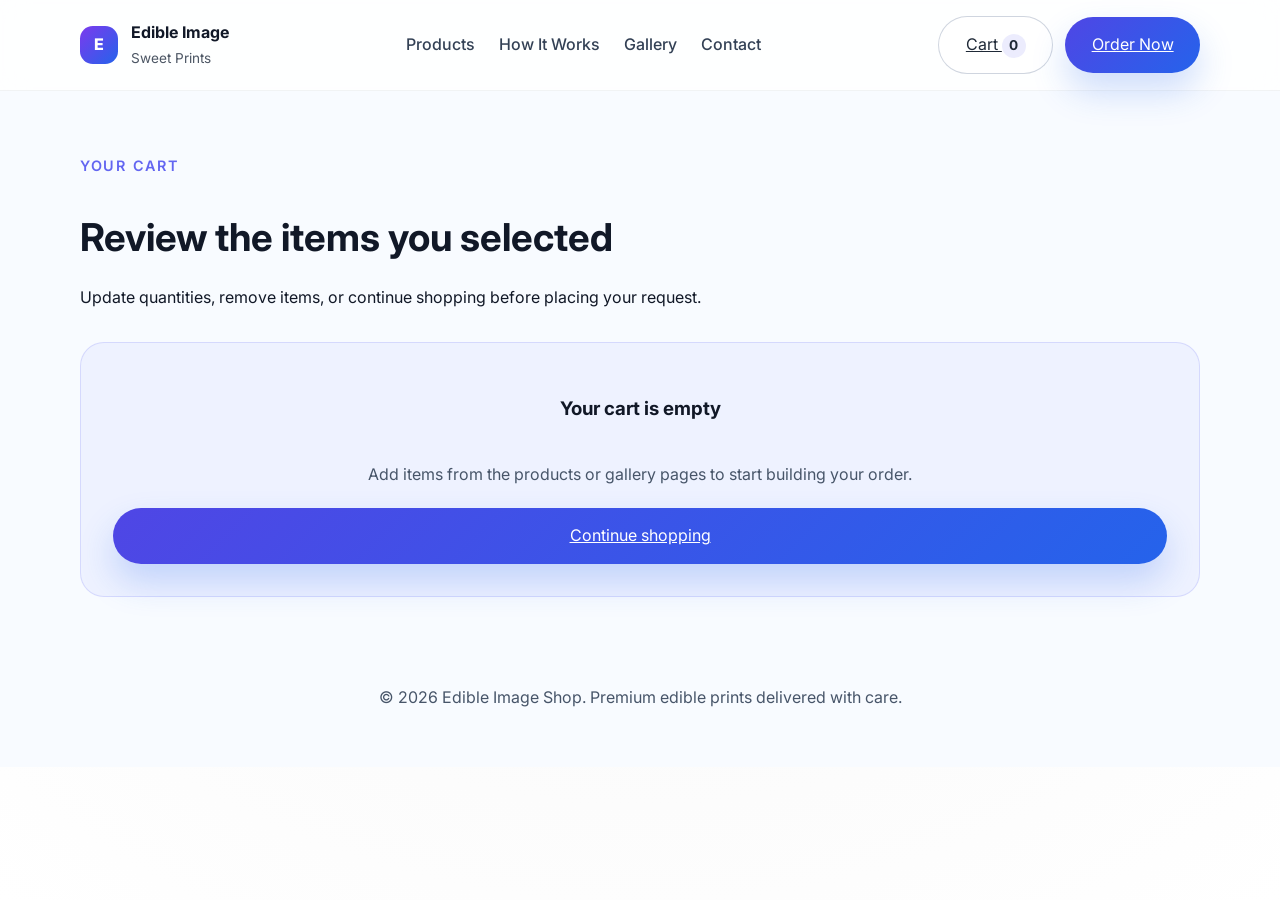
==== cart.html @ 17825cc0 "Initial commit" ====
<!DOCTYPE html>
<html lang="en">
<head>
  <meta charset="UTF-8" />
  <meta name="viewport" content="width=device-width, initial-scale=1.0" />
  <title>Cart — Edible Image Shop</title>
  <link rel="preconnect" href="https://fonts.googleapis.com" />
  <link rel="preconnect" href="https://fonts.gstatic.com" crossorigin />
  <link href="https://fonts.googleapis.com/css2?family=Inter:wght@400;500;600;700;800&display=swap" rel="stylesheet" />
  <link rel="stylesheet" href="styles.css" />
</head>
<body>
  <header class="site-header">
    <div class="container header-inner">
      <a href="index.html" class="brand">
        <span class="brand-mark">E</span>
        <div>
          <strong>Edible Image</strong>
          <small>Sweet Prints</small>
        </div>
      </a>
      <nav class="site-nav">
        <a href="index.html#products">Products</a>
        <a href="index.html#process">How It Works</a>
        <a href="gallery.html">Gallery</a>
        <a href="index.html#contact">Contact</a>
      </nav>
      <div class="header-actions">
        <a class="button button-secondary cart-button" href="cart.html">
          Cart <span class="cart-count" data-cart-count>0</span>
        </a>
        <a class="button button-primary" href="index.html#contact">Order Now</a>
      </div>
    </div>
  </header>

  <main>
    <section class="section">
      <div class="container">
        <div class="section-heading">
          <p class="eyebrow">Your cart</p>
          <h2>Review the items you selected</h2>
          <p>Update quantities, remove items, or continue shopping before placing your request.</p>
        </div>

        <div id="cart-content"></div>
      </div>
    </section>
  </main>

  <footer class="site-footer">
    <div class="container footer-inner">
      <p>© 2026 Edible Image Shop. Premium edible prints delivered with care.</p>
    </div>
  </footer>

  <script src="script.js"></script>
</body>
</html>
---- styles.css ----
:root {
  color-scheme: light;
  font-family: 'Inter', system-ui, -apple-system, BlinkMacSystemFont, 'Segoe UI', sans-serif;
  font-size: 16px;
  line-height: 1.6;
  color: #111827;
  background: radial-gradient(circle at top, #f4f7ff 0%, #fafafa 55%, #ffffff 100%);
}

* {
  box-sizing: border-box;
}

html, body {
  margin: 0;
  min-height: 100%;
}

body {
  background-color: #f8fbff;
}

img {
  max-width: 100%;
  display: block;
}

.container {
  width: min(1120px, calc(100% - 2rem));
  margin: 0 auto;
}

.site-header {
  position: sticky;
  top: 0;
  z-index: 10;
  backdrop-filter: blur(14px);
  background: rgba(255, 255, 255, 0.82);
  border-bottom: 1px solid rgba(15, 23, 42, 0.05);
}

.header-inner {
  display: flex;
  align-items: center;
  justify-content: space-between;
  gap: 1rem;
  padding: 1rem 0;
}

.brand {
  display: inline-flex;
  align-items: center;
  gap: 0.8rem;
  text-decoration: none;
  color: inherit;
}

.brand-mark {
  width: 2.4rem;
  height: 2.4rem;
  border-radius: 0.8rem;
  display: grid;
  place-items: center;
  background: linear-gradient(135deg, #7c3aed, #2563eb);
  color: white;
  font-weight: 800;
}

.brand strong {
  display: block;
  font-size: 1rem;
}

.brand small {
  color: #4b5563;
  font-size: 0.85rem;
}

.site-nav {
  display: flex;
  align-items: center;
  gap: 1.5rem;
}

.site-nav a {
  color: #334155;
  text-decoration: none;
  font-weight: 500;
}

.hero-section {
  padding: 4rem 0 2rem;
}

.hero-grid {
  display: grid;
  grid-template-columns: 1.1fr 0.9fr;
  gap: 2rem;
  align-items: center;
}

.eyebrow {
  display: inline-flex;
  align-items: center;
  gap: 0.5rem;
  font-size: 0.9rem;
  font-weight: 600;
  text-transform: uppercase;
  letter-spacing: 0.12em;
  color: #6366f1;
}

.hero-copy h1 {
  margin: 1rem 0 1rem;
  font-size: clamp(2.5rem, 4vw, 4rem);
  line-height: 1.02;
  letter-spacing: -0.05em;
}

.hero-text {
  max-width: 42rem;
  color: #475569;
  margin-bottom: 2rem;
}

.hero-actions {
  display: flex;
  flex-wrap: wrap;
  gap: 1rem;
}

.hero-card {
  position: relative;
  padding: 1rem;
  border-radius: 2rem;
  background: linear-gradient(180deg, rgba(255,255,255,0.96), rgba(249,250,251,0.96));
  box-shadow: 0 28px 60px rgba(15, 23, 42, 0.08);
}

.product-badge {
  position: absolute;
  top: 1rem;
  left: 1rem;
  padding: 0.5rem 0.85rem;
  border-radius: 999px;
  background: #eef2ff;
  color: #4338ca;
  font-size: 0.85rem;
  font-weight: 700;
}

.hero-card img {
  border-radius: 1.5rem;
  margin-bottom: 1.15rem;
  object-fit: cover;
  width: 100%;
  min-height: 320px;
}

.card-info h2 {
  margin: 0;
  font-size: 1.5rem;
}

.card-info p {
  color: #475569;
  margin: 0.8rem 0 0;
}

.section {
  padding: 3rem 0;
}

.section-products {
  padding-bottom: 0;
}

.section-heading {
  max-width: 44rem;
  margin-bottom: 2rem;
}

.section-heading h2 {
  margin: 1rem 0 0.75rem;
  font-size: clamp(2rem, 3vw, 2.75rem);
}

.product-grid {
  display: grid;
  grid-template-columns: repeat(4, minmax(0, 1fr));
  gap: 1.5rem;
}

.product-card {
  padding: 1.8rem;
  border-radius: 1.5rem;
  background: white;
  box-shadow: 0 24px 50px rgba(15, 23, 42, 0.06);
  border: 1px solid rgba(148, 163, 184, 0.16);
}

.product-image-gallery {
  position: relative;
  width: 100%;
  height: 280px;
  border-radius: 1.25rem;
  margin-bottom: 1.25rem;
  overflow: hidden;
  background: linear-gradient(180deg, #f8fafc 0%, #eef2ff 100%);
  padding: 0.6rem;
}

.product-image-gallery .product-card-image {
  position: absolute;
  top: 0.6rem;
  left: 0.6rem;
  width: calc(100% - 1.2rem);
  height: calc(100% - 1.2rem);
  object-fit: contain;
  margin-bottom: 0;
  opacity: 0;
  transition: opacity 0.3s ease;
  border-radius: 1rem;
}

.product-image-gallery .product-card-image:first-child {
  opacity: 1;
}

.product-image-gallery .product-card-image {
  cursor: zoom-in;
}

.product-card-image {
  width: 100%;
  height: 280px;
  object-fit: contain;
  border-radius: 1.25rem;
  margin-bottom: 1.25rem;
}

.product-modal {
  position: fixed;
  inset: 0;
  z-index: 50;
  display: flex;
  align-items: center;
  justify-content: center;
  padding: 1.5rem;
  opacity: 0;
  pointer-events: none;
  transition: opacity 0.2s ease;
}

.product-modal.is-open {
  opacity: 1;
  pointer-events: auto;
}

.product-modal-backdrop {
  position: absolute;
  inset: 0;
  background: rgba(15, 23, 42, 0.7);
  backdrop-filter: blur(6px);
}

.product-modal-dialog {
  position: relative;
  width: min(920px, 100%);
  background: white;
  border-radius: 1.5rem;
  box-shadow: 0 28px 80px rgba(15, 23, 42, 0.25);
  overflow: hidden;
}

.product-modal-content {
  display: grid;
  grid-template-columns: 1.1fr 0.9fr;
  align-items: center;
}

.product-modal-visual {
  display: flex;
  flex-direction: column;
  gap: 0.9rem;
  padding: 1rem;
  background: linear-gradient(180deg, #f8fafc 0%, #eef2ff 100%);
}

.product-modal-image {
  width: 100%;
  max-height: 60vh;
  object-fit: contain;
  border-radius: 1rem;
  background: white;
}

.product-modal-thumbs {
  display: flex;
  flex-wrap: wrap;
  gap: 0.6rem;
}

.product-modal-thumb {
  width: 56px;
  height: 56px;
  padding: 0;
  border: 2px solid transparent;
  border-radius: 0.75rem;
  overflow: hidden;
  cursor: pointer;
  background: white;
}

.product-modal-thumb.is-active {
  border-color: #4f46e5;
}

.product-modal-thumb img {
  width: 100%;
  height: 100%;
  object-fit: cover;
}

.product-modal-body {
  padding: 2rem;
}

.product-modal-body h3 {
  margin: 0.35rem 0 0.75rem;
  font-size: 1.5rem;
}

.product-modal-body p {
  margin: 0 0 1rem;
  color: #475569;
}

.product-modal-close {
  position: absolute;
  top: 0.85rem;
  right: 0.85rem;
  width: 2.5rem;
  height: 2.5rem;
  border: none;
  border-radius: 50%;
  background: rgba(255, 255, 255, 0.95);
  color: #0f172a;
  font-size: 1.5rem;
  cursor: pointer;
}

.product-card h3 {
  margin: 0 0 0.85rem;
  font-size: 1.25rem;
}

.product-card p {
  margin: 0;
  color: #475569;
}

.cart-request-panel {
  margin-top: 1.5rem;
  padding: 1.5rem;
  border-radius: 1.25rem;
  background: #f8fbff;
  border: 1px solid rgba(99, 102, 241, 0.16);
}

.cart-request-panel h3 {
  margin: 0 0 0.5rem;
  font-size: 1.1rem;
}

.cart-request-panel p {
  margin: 0 0 1rem;
  color: #475569;
}

.cart-request-form {
  display: grid;
  gap: 1rem;
}

.form-field {
  display: grid;
  gap: 0.45rem;
  font-weight: 600;
  color: #0f172a;
}

.form-field input[type="text"],
.form-field input[type="email"],
.form-field input[type="file"] {
  width: 100%;
  border: 1px solid rgba(148, 163, 184, 0.35);
  border-radius: 0.95rem;
  padding: 0.9rem 1rem;
  font: inherit;
  background: white;
}

.image-preview-container {
  display: flex;
  align-items: center;
  justify-content: center;
  min-height: 120px;
  border: 1px dashed rgba(99, 102, 241, 0.35);
  border-radius: 1rem;
  background: white;
  padding: 0.75rem;
}

.upload-preview {
  max-width: 100%;
  max-height: 220px;
  object-fit: contain;
  border-radius: 0.85rem;
}

.upload-error {
  margin: 0;
  color: #b91c1c;
}

.section-process {
  background: linear-gradient(180deg, #ffffff 0%, #eff3ff 100%);
}

.process-grid {
  display: grid;
  grid-template-columns: 0.9fr 1.1fr;
  gap: 2rem;
  align-items: center;
}

.process-steps {
  display: grid;
  gap: 1rem;
}

.step-card {
  display: grid;
  gap: 0.75rem;
  padding: 1.5rem;
  border-radius: 1.3rem;
  background: white;
  border: 1px solid rgba(148, 163, 184, 0.15);
}

.step-number {
  display: inline-flex;
  width: 2.6rem;
  height: 2.6rem;
  align-items: center;
  justify-content: center;
  border-radius: 50%;
  background: #6366f1;
  color: white;
  font-weight: 700;
}

.testimonial-card {
  padding: 2rem;
  border-radius: 1.8rem;
  background: #eef2ff;
  border: 1px solid rgba(99, 102, 241, 0.2);
  box-shadow: 0 24px 40px rgba(99, 102, 241, 0.08);
}

.testimonial-card p {
  margin: 0 0 1.25rem;
  font-size: 1.1rem;
  color: #0f172a;
}

.testimonial-author strong {
  display: block;
  font-size: 1rem;
}

.testimonial-author span {
  color: #475569;
}

.section-contact {
  padding-top: 0;
}

.contact-grid {
  display: grid;
  grid-template-columns: 1fr 1fr;
  gap: 2rem;
  align-items: start;
}

.contact-form {
  display: grid;
  gap: 1rem;
}

.contact-form label {
  display: grid;
  gap: 0.5rem;
  font-weight: 500;
  color: #1f2937;
}

.contact-form input,
.contact-form textarea {
  width: 100%;
  border: 1px solid rgba(148, 163, 184, 0.3);
  background: white;
  border-radius: 1rem;
  padding: 0.95rem 1rem;
  font: inherit;
  color: #0f172a;
}

.button {
  border: none;
  cursor: pointer;
  font: inherit;
  border-radius: 999px;
  padding: 0.95rem 1.65rem;
  transition: transform 0.2s ease, box-shadow 0.2s ease, background 0.2s ease;
}

.button:hover {
  transform: translateY(-1px);
}

.button-primary {
  color: white;
  background: linear-gradient(135deg, #4f46e5, #2563eb);
  box-shadow: 0 18px 35px rgba(37, 99, 235, 0.22);
}

.button-secondary {
  color: #1f2937;
  background: rgba(255, 255, 255, 0.96);
  border: 1px solid rgba(148, 163, 184, 0.45);
}

.site-footer {
  padding: 1.5rem 0 2.5rem;
  color: #475569;
}

.footer-inner {
  display: flex;
  justify-content: center;
}

@media (max-width: 900px) {
  .hero-grid,
  .process-grid,
  .contact-grid {
    grid-template-columns: 1fr;
  }

  .site-nav {
    display: none;
  }
}

@media (max-width: 640px) {
  .header-inner {
    flex-direction: column;
    align-items: stretch;
  }

  .hero-section {
    padding-top: 2.5rem;
  }

  .product-slider {
    grid-template-columns: 1fr;
  }

  .slider-button {
    width: 2.6rem;
    height: 2.6rem;
  }

  .hero-actions {
    flex-direction: column;
  }
}

/* Gallery styles */
.gallery-grid {
  display: grid;
  grid-template-columns: repeat(3, 1fr);
  gap: 1.25rem;
  margin-top: 1.5rem;
}

.gallery-item {
  background: white;
  border-radius: 1rem;
  padding: 0.75rem;
  text-align: center;
  border: 1px solid rgba(148, 163, 184, 0.12);
  box-shadow: 0 18px 36px rgba(15, 23, 42, 0.04);
}

.gallery-img {
  width: 100%;
  height: 180px;
  object-fit: cover;
  border-radius: 0.85rem;
  margin-bottom: 0.75rem;
}

.gallery-image-gallery {
  position: relative;
  width: 100%;
  height: 180px;
  border-radius: 0.85rem;
  margin-bottom: 0.75rem;
  overflow: hidden;
}

.gallery-image-gallery .gallery-img {
  position: absolute;
  top: 0;
  left: 0;
  width: 100%;
  height: 100%;
  object-fit: cover;
  margin-bottom: 0;
  opacity: 0;
  transition: opacity 0.3s ease;
  border-radius: 0.85rem;
}

.gallery-image-gallery .gallery-img:first-child {
  opacity: 1;
}

.gallery-item figcaption {
  font-weight: 600;
  color: #0f172a;
}

@media (max-width: 900px) {
  .gallery-grid { grid-template-columns: repeat(2, 1fr); }
}

@media (max-width: 640px) {
  .gallery-grid { grid-template-columns: 1fr; }
}

.header-actions {
  display: flex;
  align-items: center;
  gap: 0.75rem;
}

.cart-count {
  display: inline-flex;
  align-items: center;
  justify-content: center;
  width: 1.5rem;
  height: 1.5rem;
  border-radius: 999px;
  background: rgba(99, 102, 241, 0.12);
  color: #1f2937;
  font-size: 0.85rem;
  font-weight: 700;
}

.add-cart {
  width: 100%;
  margin-top: 1rem;
}

.cart-list {
  display: grid;
  gap: 1rem;
}

.cart-row {
  display: grid;
  grid-template-columns: auto 1fr auto auto;
  gap: 1rem;
  align-items: center;
  padding: 1.25rem;
  border-radius: 1.2rem;
  background: white;
  border: 1px solid rgba(148, 163, 184, 0.12);
  box-shadow: 0 18px 36px rgba(15, 23, 42, 0.04);
}

.cart-thumbnail {
  width: 90px;
  height: 90px;
  object-fit: cover;
  border-radius: 1rem;
  border: 1px solid rgba(148, 163, 184, 0.16);
}

.cart-product {
  display: flex;
  flex-direction: column;
  gap: 0.35rem;
}

.cart-product span {
  font-weight: 600;
  color: #0f172a;
}

.cart-controls {
  display: flex;
  align-items: center;
  gap: 0.5rem;
}

.quantity-button {
  width: 2.4rem;
  min-width: 2.4rem;
  padding: 0.75rem 0;
}

.remove-item {
  min-width: 4.75rem;
}

.cart-actions {
  display: flex;
  flex-wrap: wrap;
  gap: 1rem;
  align-items: center;
  margin-top: 1rem;
}

.cart-empty {
  display: grid;
  gap: 1.25rem;
  padding: 2rem;
  border-radius: 1.5rem;
  background: #eef2ff;
  border: 1px solid rgba(99, 102, 241, 0.18);
  text-align: center;
}

.cart-empty p {
  margin: 0;
  color: #475569;
}

@media (max-width: 640px) {
  .cart-row {
    grid-template-columns: 1fr;
  }

  .cart-controls {
    justify-content: flex-start;
  }
}
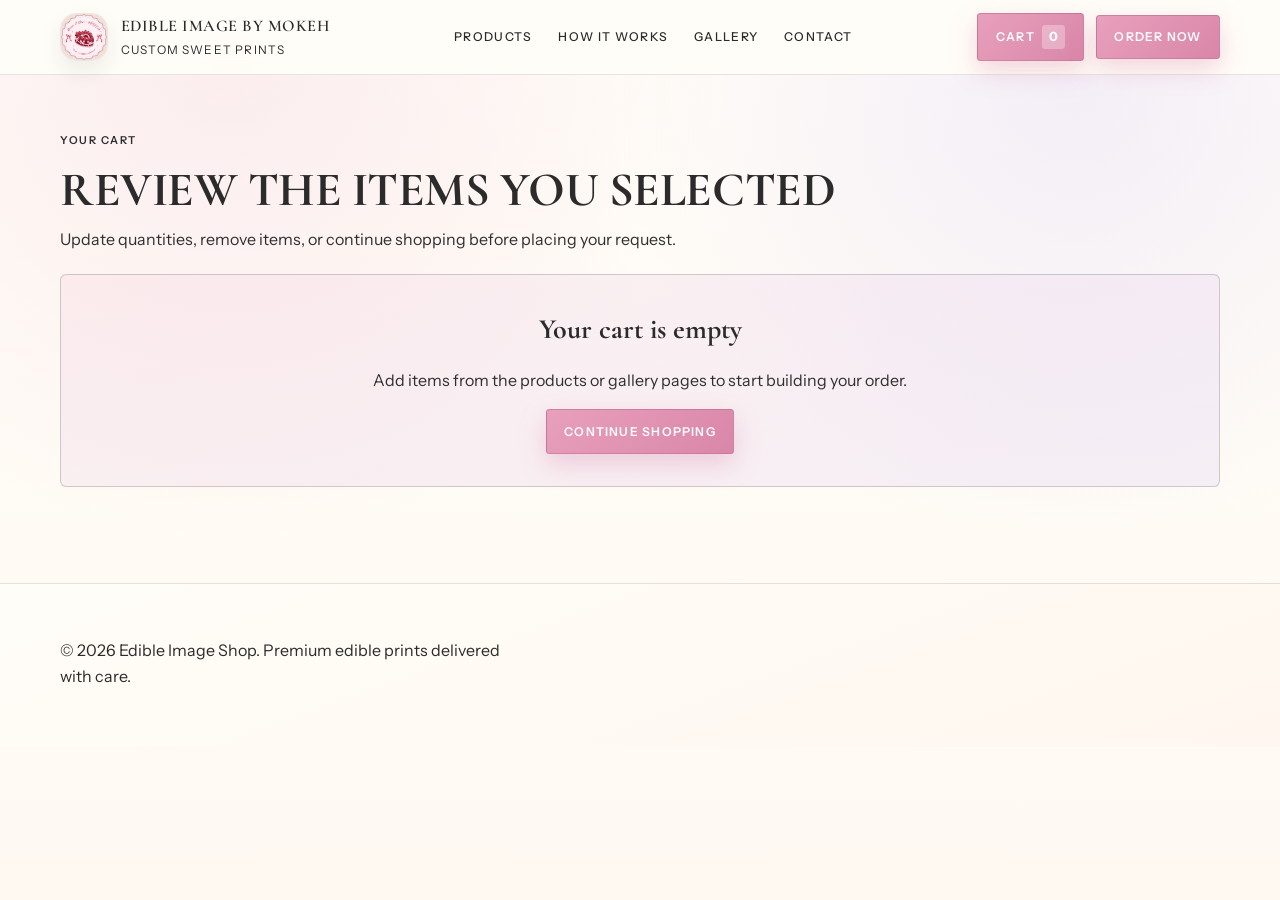
==== commit d2e6f3e2: "Refine light UI theme and tighten site spacing" ====
--- a/cart.html
+++ b/cart.html
@@ -6,17 +6,19 @@
   <title>Cart — Edible Image Shop</title>
   <link rel="preconnect" href="https://fonts.googleapis.com" />
   <link rel="preconnect" href="https://fonts.gstatic.com" crossorigin />
-  <link href="https://fonts.googleapis.com/css2?family=Inter:wght@400;500;600;700;800&display=swap" rel="stylesheet" />
+  <link href="https://fonts.googleapis.com/css2?family=Cormorant+Garamond:wght@500;600;700&family=Instrument+Sans:wght@400;500;600;700&display=swap" rel="stylesheet" />
   <link rel="stylesheet" href="styles.css" />
 </head>
 <body>
   <header class="site-header">
     <div class="container header-inner">
       <a href="index.html" class="brand">
-        <span class="brand-mark">E</span>
-        <div>
-          <strong>Edible Image</strong>
-          <small>Sweet Prints</small>
+        <span class="brand-mark" aria-hidden="true">
+          <img src="img/logo.png" alt="Edible Image By Mokeh logo" class="brand-logo" />
+        </span>
+        <div class="brand-text">
+          <strong>Edible Image By Mokeh</strong>
+          <small>Custom sweet prints</small>
         </div>
       </a>
       <nav class="site-nav">
--- a/styles.css
+++ b/styles.css
@@ -1,50 +1,82 @@
 :root {
   color-scheme: light;
-  font-family: 'Inter', system-ui, -apple-system, BlinkMacSystemFont, 'Segoe UI', sans-serif;
   font-size: 16px;
   line-height: 1.6;
-  color: #111827;
-  background: radial-gradient(circle at top, #f4f7ff 0%, #fafafa 55%, #ffffff 100%);
+  --font-heading: "Cormorant Garamond", "Times New Roman", serif;
+  --font-body: "Instrument Sans", "Segoe UI", sans-serif;
+
+  --bg: #fffdf8;
+  --bg-soft: #fff9f2;
+  --surface: #ffffff;
+  --surface-elevated: #fffaf5;
+
+  --text: #2b2b2b;
+  --text-muted: #2f2f2f;
+  --text-soft: #333333;
+
+  --brand: #e8a0bc;
+  --brand-strong: #d986a8;
+  --brand-soft: #f7d9e3;
+
+  --accent: #e3d9f7;
+  --accent-soft: #f2ecfb;
+
+  --line: rgba(43, 43, 43, 0.2);
+  --line-soft: rgba(43, 43, 43, 0.1);
+
+  --shadow-sm: 0 10px 22px rgba(43, 43, 43, 0.08);
+  --shadow-md: 0 18px 40px rgba(43, 43, 43, 0.12);
+  --shadow-lg: 0 24px 52px rgba(43, 43, 43, 0.14);
 }
 
 * {
   box-sizing: border-box;
 }
 
-html, body {
+html,
+body {
   margin: 0;
   min-height: 100%;
 }
 
 body {
-  background-color: #f8fbff;
+  font-family: var(--font-body);
+  color: var(--text);
+  background:
+    radial-gradient(circle at 18% 6%, rgba(247, 217, 227, 0.45) 0, rgba(247, 217, 227, 0) 36%),
+    radial-gradient(circle at 84% 10%, rgba(227, 217, 247, 0.4) 0, rgba(227, 217, 247, 0) 34%),
+    linear-gradient(180deg, #fffdf8 0%, #fff9f2 100%);
 }
 
 img {
+  display: block;
   max-width: 100%;
-  display: block;
+}
+
+a {
+  color: inherit;
 }
 
 .container {
-  width: min(1120px, calc(100% - 2rem));
+  width: min(1160px, calc(100% - 4.5rem));
   margin: 0 auto;
 }
 
 .site-header {
   position: sticky;
   top: 0;
-  z-index: 10;
-  backdrop-filter: blur(14px);
-  background: rgba(255, 255, 255, 0.82);
-  border-bottom: 1px solid rgba(15, 23, 42, 0.05);
+  z-index: 20;
+  background: rgba(255, 253, 248, 0.95);
+  backdrop-filter: blur(12px);
+  border-bottom: 1px solid rgba(43, 43, 43, 0.12);
 }
 
 .header-inner {
   display: flex;
   align-items: center;
   justify-content: space-between;
-  gap: 1rem;
-  padding: 1rem 0;
+  gap: 1.2rem;
+  padding: 0.8rem 0;
 }
 
 .brand {
@@ -52,204 +84,765 @@
   align-items: center;
   gap: 0.8rem;
   text-decoration: none;
-  color: inherit;
 }
 
 .brand-mark {
-  width: 2.4rem;
-  height: 2.4rem;
-  border-radius: 0.8rem;
-  display: grid;
-  place-items: center;
-  background: linear-gradient(135deg, #7c3aed, #2563eb);
-  color: white;
-  font-weight: 800;
+  width: 3rem;
+  height: 3rem;
+  border-radius: 1rem;
+  overflow: hidden;
+  border: 1px solid var(--line-soft);
+  box-shadow: var(--shadow-sm);
+}
+
+.brand-logo {
+  width: 100%;
+  height: 100%;
+  object-fit: cover;
+}
+
+.brand-text {
+  display: grid;
+  gap: 0.12rem;
 }
 
 .brand strong {
   display: block;
-  font-size: 1rem;
+  font-family: var(--font-heading);
+  color: var(--text);
+  font-size: 1.02rem;
+  font-weight: 600;
+  letter-spacing: 0.03em;
+  text-transform: uppercase;
 }
 
 .brand small {
-  color: #4b5563;
-  font-size: 0.85rem;
+  color: var(--text);
+  font-size: 0.74rem;
+  letter-spacing: 0.1em;
+  text-transform: uppercase;
 }
 
 .site-nav {
   display: flex;
   align-items: center;
-  gap: 1.5rem;
+  gap: 1.6rem;
 }
 
 .site-nav a {
-  color: #334155;
   text-decoration: none;
   font-weight: 500;
+  font-size: 0.76rem;
+  color: var(--text);
+  letter-spacing: 0.11em;
+  text-transform: uppercase;
+  transition: color 0.22s ease;
+}
+
+.site-nav a:hover {
+  color: var(--brand-strong);
+}
+
+.header-actions {
+  display: flex;
+  align-items: center;
+  gap: 0.75rem;
 }
 
 .hero-section {
-  padding: 4rem 0 2rem;
+  position: relative;
+  overflow: visible;
+  padding: clamp(1.4rem, 3vw, 2.2rem) 0 clamp(2.2rem, 4vw, 3.6rem);
+}
+
+.hero-section::before,
+.hero-section::after {
+  content: none;
+}
+
+.hero-section::before {
+  width: 360px;
+  height: 360px;
+  top: -100px;
+  left: -90px;
+  background: radial-gradient(circle at 40% 40%, rgba(250, 170, 133, 0.42), rgba(250, 170, 133, 0));
+  animation: float-cloud 16s ease-in-out infinite;
+}
+
+.hero-section::after {
+  width: 440px;
+  height: 440px;
+  right: -120px;
+  bottom: -200px;
+  background: radial-gradient(circle at 50% 45%, rgba(242, 196, 136, 0.32), rgba(242, 196, 136, 0));
+  animation: float-cloud 20s ease-in-out infinite reverse;
 }
 
 .hero-grid {
-  display: grid;
-  grid-template-columns: 1.1fr 0.9fr;
-  gap: 2rem;
-  align-items: center;
+  position: relative;
+  display: grid;
+  grid-template-columns: 1fr 1fr;
+  gap: 0;
+  align-items: stretch;
+  border: 1px solid var(--line-soft);
+  border-radius: 0.6rem;
+  overflow: hidden;
+  background: var(--surface);
+  box-shadow: var(--shadow-lg);
+}
+
+.hero-copy {
+  background: var(--surface);
+  padding: clamp(1.2rem, 2.2vw, 1.7rem);
+  min-height: 470px;
+  display: flex;
+  flex-direction: column;
 }
 
 .eyebrow {
   display: inline-flex;
   align-items: center;
-  gap: 0.5rem;
-  font-size: 0.9rem;
+  gap: 0.45rem;
+  margin: 0;
+  font-size: 0.68rem;
   font-weight: 600;
   text-transform: uppercase;
-  letter-spacing: 0.12em;
-  color: #6366f1;
+  letter-spacing: 0.14em;
+  color: var(--text-soft);
 }
 
 .hero-copy h1 {
-  margin: 1rem 0 1rem;
-  font-size: clamp(2.5rem, 4vw, 4rem);
-  line-height: 1.02;
-  letter-spacing: -0.05em;
+  margin: 0.8rem 0 1rem;
+  font-family: var(--font-heading);
+  font-size: clamp(2.8rem, 7.2vw, 6.2rem);
+  line-height: 0.84;
+  letter-spacing: -0.012em;
+  text-transform: uppercase;
+  text-wrap: balance;
 }
 
 .hero-text {
-  max-width: 42rem;
-  color: #475569;
-  margin-bottom: 2rem;
+  max-width: 34ch;
+  margin: auto 0 0;
+  color: var(--text-muted);
+  font-size: clamp(0.92rem, 1.4vw, 1.02rem);
+  line-height: 1.35;
+}
+
+.hero-stats {
+  display: none;
+}
+
+.hero-stats span {
+  display: inline-flex;
+  align-items: center;
+  border: 1px solid rgba(193, 88, 50, 0.23);
+  border-radius: 999px;
+  padding: 0.5rem 0.95rem;
+  background: rgba(255, 255, 255, 0.72);
+  color: var(--brand-strong);
+  font-size: 0.9rem;
+  font-weight: 700;
 }
 
 .hero-actions {
   display: flex;
   flex-wrap: wrap;
-  gap: 1rem;
+  gap: 0.7rem;
+  margin-top: 1.2rem;
 }
 
 .hero-card {
   position: relative;
-  padding: 1rem;
-  border-radius: 2rem;
-  background: linear-gradient(180deg, rgba(255,255,255,0.96), rgba(249,250,251,0.96));
-  box-shadow: 0 28px 60px rgba(15, 23, 42, 0.08);
+  border-radius: 0;
+  padding: 0;
+  background: linear-gradient(160deg, #fff8f5 0%, #fef5fb 52%, #f9f2ff 100%);
+  border-left: 1px solid var(--line-soft);
+  box-shadow: none;
+  display: flex;
+  flex-direction: column;
 }
 
 .product-badge {
   position: absolute;
-  top: 1rem;
-  left: 1rem;
-  padding: 0.5rem 0.85rem;
-  border-radius: 999px;
-  background: #eef2ff;
-  color: #4338ca;
-  font-size: 0.85rem;
-  font-weight: 700;
-}
-
-.hero-card img {
-  border-radius: 1.5rem;
-  margin-bottom: 1.15rem;
+  top: 0.8rem;
+  left: 0.8rem;
+  z-index: 2;
+  padding: 0.3rem 0.48rem;
+  border-radius: 0.2rem;
+  background: rgba(239, 232, 218, 0.84);
+  color: var(--brand-strong);
+  font-weight: 600;
+  font-size: 0.6rem;
+  letter-spacing: 0.11em;
+  text-transform: uppercase;
+}
+
+.hero-media-stack {
+  position: relative;
+  margin-bottom: 0;
+  width: 100%;
+}
+
+.hero-main-image {
+  width: 100%;
+  height: auto;
+  aspect-ratio: 4 / 3;
   object-fit: cover;
-  width: 100%;
-  min-height: 320px;
+  border-radius: 0;
 }
 
 .card-info h2 {
+  position: static;
   margin: 0;
-  font-size: 1.5rem;
+  max-width: 16ch;
+  color: var(--text);
+  font-family: var(--font-heading);
+  font-size: clamp(1.55rem, 2.3vw, 2rem);
+  line-height: 1.02;
+  text-transform: uppercase;
 }
 
 .card-info p {
-  color: #475569;
-  margin: 0.8rem 0 0;
+  display: block;
+  margin: 0;
+  color: var(--text-muted);
+  max-width: 32ch;
+}
+
+.card-info {
+  display: grid;
+  align-content: start;
+  gap: 0.55rem;
+  padding: clamp(1rem, 1.8vw, 1.35rem);
 }
 
 .section {
-  padding: 3rem 0;
+  padding: clamp(2.4rem, 4vw, 3.4rem) 0;
+}
+
+.section-products,
+.section-why-us,
+.section-pricing,
+.section-testimonials,
+.section-faq,
+.section-contact,
+.section-process {
+  position: relative;
+  background: linear-gradient(180deg, rgba(255, 253, 248, 0.96) 0%, rgba(255, 249, 242, 0.92) 100%);
 }
 
 .section-products {
-  padding-bottom: 0;
+  padding-top: 2.8rem;
 }
 
 .section-heading {
-  max-width: 44rem;
-  margin-bottom: 2rem;
-}
-
-.section-heading h2 {
-  margin: 1rem 0 0.75rem;
-  font-size: clamp(2rem, 3vw, 2.75rem);
+  max-width: 52rem;
+  margin-bottom: 1.35rem;
+  color: var(--text);
+}
+
+.section-heading h2,
+.process-copy h2,
+.faq-grid h2,
+.section-contact h2 {
+  margin: 0.95rem 0 0.8rem;
+  font-family: var(--font-heading);
+  font-size: clamp(2rem, 4vw, 3rem);
+  line-height: 0.98;
+  letter-spacing: -0.01em;
+  text-wrap: balance;
+  text-transform: uppercase;
+}
+
+.section-heading p,
+.process-copy p,
+.faq-grid p,
+.section-contact p {
+  margin: 0;
+  color: var(--text-muted);
+  max-width: 62ch;
+}
+
+.trust-bar {
+  display: grid;
+  grid-template-columns: repeat(4, minmax(0, 1fr));
+  gap: 0.75rem;
+}
+
+.trust-item {
+  background: linear-gradient(180deg, rgba(255, 255, 255, 0.98) 0%, rgba(247, 217, 227, 0.32) 100%);
+  border: 1px solid var(--line);
+  border-radius: 0.45rem;
+  padding: 1.15rem;
+  box-shadow: var(--shadow-sm);
+}
+
+.trust-item strong {
+  display: block;
+  margin-bottom: 0.3rem;
+  font-family: var(--font-heading);
+  font-size: 1.05rem;
+}
+
+.trust-item span {
+  color: var(--text-muted);
+  font-size: 0.93rem;
 }
 
 .product-grid {
   display: grid;
   grid-template-columns: repeat(4, minmax(0, 1fr));
-  gap: 1.5rem;
+  gap: 0.95rem;
+}
+
+.product-card,
+.gallery-item,
+.benefit-card,
+.step-card,
+.pricing-card,
+.testimonial-card,
+.faq-item,
+.cart-row,
+.cart-request-panel {
+  background: linear-gradient(180deg, rgba(255, 255, 255, 0.98) 0%, rgba(255, 249, 242, 0.96) 100%);
+  border: 1px solid var(--line);
+  border-radius: 0.4rem;
+  box-shadow: var(--shadow-sm);
+  transition: transform 0.28s ease, box-shadow 0.28s ease, border-color 0.28s ease;
 }
 
 .product-card {
-  padding: 1.8rem;
-  border-radius: 1.5rem;
-  background: white;
-  box-shadow: 0 24px 50px rgba(15, 23, 42, 0.06);
-  border: 1px solid rgba(148, 163, 184, 0.16);
+  padding: 1rem;
+}
+
+.product-card:hover,
+.gallery-item:hover,
+.benefit-card:hover,
+.step-card:hover,
+.testimonial-card:hover,
+.pricing-card:hover {
+  transform: translateY(-4px);
+  box-shadow: var(--shadow-md);
+  border-color: rgba(43, 43, 43, 0.32);
 }
 
 .product-image-gallery {
   position: relative;
   width: 100%;
-  height: 280px;
-  border-radius: 1.25rem;
-  margin-bottom: 1.25rem;
+  height: 270px;
   overflow: hidden;
-  background: linear-gradient(180deg, #f8fafc 0%, #eef2ff 100%);
-  padding: 0.6rem;
+  border-radius: 0.25rem;
+  margin-bottom: 1rem;
+  background: linear-gradient(160deg, #fff9f4 0%, #f7d9e3 52%, #e3d9f7 100%);
 }
 
 .product-image-gallery .product-card-image {
   position: absolute;
-  top: 0.6rem;
-  left: 0.6rem;
-  width: calc(100% - 1.2rem);
-  height: calc(100% - 1.2rem);
+  inset: 0;
+  width: 100%;
+  height: 100%;
   object-fit: contain;
-  margin-bottom: 0;
   opacity: 0;
-  transition: opacity 0.3s ease;
-  border-radius: 1rem;
+  transition: opacity 0.36s ease;
+  border-radius: 0.25rem;
+  cursor: zoom-in;
 }
 
 .product-image-gallery .product-card-image:first-child {
   opacity: 1;
 }
 
-.product-image-gallery .product-card-image {
-  cursor: zoom-in;
-}
-
 .product-card-image {
   width: 100%;
-  height: 280px;
+  height: 270px;
   object-fit: contain;
-  border-radius: 1.25rem;
-  margin-bottom: 1.25rem;
+  border-radius: 0.25rem;
+  margin-bottom: 1rem;
+}
+
+.product-card h3,
+.gallery-item figcaption,
+.step-card h3,
+.benefit-card h3,
+.pricing-card h3 {
+  margin: 0;
+  font-family: var(--font-heading);
+  font-size: 1.35rem;
+  line-height: 1;
+  text-transform: uppercase;
+}
+
+.product-card p,
+.benefit-card p,
+.step-card p,
+.pricing-description,
+.faq-item p,
+.testimonial-author span,
+.contact-highlights,
+.product-highlights,
+.cart-empty p,
+.cart-request-panel p,
+.form-field,
+.footer-brand-block p,
+.footer-contact span {
+  color: var(--text-muted);
+}
+
+.product-card p {
+  margin: 0.65rem 0 0;
+}
+
+.product-highlights,
+.pricing-features,
+.contact-highlights {
+  margin: 0.7rem 0 0;
+  padding-left: 1.08rem;
+  display: grid;
+  gap: 0.38rem;
+  font-size: 0.94rem;
+}
+
+.section-process {
+  background: linear-gradient(180deg, rgba(255, 249, 242, 0.95) 0%, rgba(255, 253, 248, 0.98) 100%);
+}
+
+.process-grid,
+.contact-grid,
+.faq-grid {
+  display: grid;
+  gap: 1.2rem;
+}
+
+.process-grid {
+  grid-template-columns: 0.95fr 1.05fr;
+  align-items: center;
+}
+
+.process-highlight {
+  margin-top: 1.2rem;
+  padding: 1rem 1.05rem;
+  border-radius: 0.35rem;
+  background: linear-gradient(140deg, rgba(247, 217, 227, 0.5) 0%, rgba(227, 217, 247, 0.5) 100%);
+  border: 1px solid var(--line);
+}
+
+.process-highlight strong {
+  display: block;
+  margin-bottom: 0.2rem;
+  font-size: 1.03rem;
+}
+
+.process-steps {
+  display: grid;
+  gap: 0.75rem;
+}
+
+.step-card {
+  padding: 1rem;
+}
+
+.step-number {
+  display: inline-grid;
+  place-items: center;
+  width: 2.5rem;
+  height: 2.5rem;
+  border-radius: 0.2rem;
+  margin-bottom: 0.6rem;
+  font-weight: 800;
+  color: var(--text);
+  background: linear-gradient(140deg, #f7d9e3 0%, #e3d9f7 100%);
+}
+
+.benefit-grid,
+.pricing-grid,
+.testimonial-grid {
+  display: grid;
+  gap: 0.75rem;
+}
+
+.benefit-grid {
+  grid-template-columns: repeat(3, minmax(0, 1fr));
+}
+
+.pricing-grid {
+  grid-template-columns: repeat(3, minmax(0, 1fr));
+}
+
+.testimonial-grid {
+  grid-template-columns: repeat(3, minmax(0, 1fr));
+}
+
+.pricing-card {
+  padding: 1.05rem;
+}
+
+.pricing-card-featured {
+  border-color: rgba(43, 43, 43, 0.3);
+  background: linear-gradient(180deg, rgba(247, 217, 227, 0.55) 0%, rgba(227, 217, 247, 0.55) 100%);
+  box-shadow: var(--shadow-md);
+}
+
+.pricing-label {
+  display: inline-flex;
+  margin: 0 0 0.65rem;
+  border-radius: 0.24rem;
+  background: linear-gradient(135deg, #f7d9e3 0%, #e3d9f7 100%);
+  color: var(--text);
+  padding: 0.35rem 0.72rem;
+  font-size: 0.73rem;
+  font-weight: 800;
+  letter-spacing: 0.08em;
+  text-transform: uppercase;
+}
+
+.pricing-card h3 {
+  margin: 0;
+  font-size: clamp(2rem, 3vw, 2.4rem);
+}
+
+.pricing-description {
+  margin: 0.62rem 0 0;
+}
+
+.testimonial-card {
+  padding: 1rem;
+}
+
+.testimonial-card p {
+  margin: 1rem 0 0.75rem;
+  color: var(--text);
+}
+
+.testimonial-author {
+  display: flex;
+  align-items: center;
+  gap: 0.72rem;
+}
+
+.testimonial-author strong {
+  display: block;
+}
+
+.avatar {
+  width: 2.7rem;
+  height: 2.7rem;
+  border-radius: 0.25rem;
+  display: grid;
+  place-items: center;
+  color: var(--text);
+  background: linear-gradient(140deg, #f7d9e3 0%, #e3d9f7 100%);
+  font-weight: 800;
+}
+
+.testimonial-stars {
+  letter-spacing: 0.12em;
+  color: #d48122;
+}
+
+.faq-grid {
+  grid-template-columns: 0.94fr 1.06fr;
+  align-items: start;
+}
+
+.faq-list {
+  display: grid;
+  gap: 0.6rem;
+}
+
+.faq-item {
+  padding: 0.85rem 0.95rem;
+}
+
+.faq-item summary {
+  cursor: pointer;
+  font-weight: 700;
+}
+
+.section-contact {
+  padding-top: 1.5rem;
+}
+
+.contact-grid {
+  grid-template-columns: 1fr 1fr;
+  align-items: start;
+}
+
+.contact-form {
+  padding: 1.05rem;
+  border-radius: 0.45rem;
+  border: 1px solid var(--line);
+  background: linear-gradient(180deg, rgba(255, 255, 255, 0.98) 0%, rgba(255, 249, 242, 0.98) 100%);
+  box-shadow: var(--shadow-sm);
+  display: grid;
+  gap: 0.75rem;
+}
+
+.contact-form label,
+.form-field {
+  display: grid;
+  gap: 0.5rem;
+  font-weight: 700;
+  font-size: 0.95rem;
+}
+
+.contact-form input,
+.contact-form textarea,
+.form-field input[type="text"],
+.form-field input[type="email"],
+.form-field input[type="file"] {
+  width: 100%;
+  border: 1px solid var(--line);
+  border-radius: 0.25rem;
+  padding: 0.87rem 0.95rem;
+  font: inherit;
+  color: var(--text);
+  background: #f9f4ea;
+  transition: border-color 0.2s ease, box-shadow 0.2s ease;
+}
+
+.contact-form input:focus,
+.contact-form textarea:focus,
+.form-field input[type="text"]:focus,
+.form-field input[type="email"]:focus,
+.form-field input[type="file"]:focus {
+  outline: none;
+  border-color: var(--brand-strong);
+  box-shadow: 0 0 0 3px rgba(232, 160, 188, 0.28);
+}
+
+.button {
+  border: 1px solid var(--line);
+  border-radius: 0.22rem;
+  padding: 0.72rem 1.1rem;
+  font-family: var(--font-body);
+  font-size: 0.76rem;
+  font-weight: 600;
+  letter-spacing: 0.1em;
+  text-transform: uppercase;
+  cursor: pointer;
+  text-decoration: none;
+  display: inline-flex;
+  align-items: center;
+  justify-content: center;
+  gap: 0.45rem;
+  transition: transform 0.25s ease, box-shadow 0.25s ease, background-color 0.25s ease, border-color 0.25s ease;
+}
+
+.button:hover {
+  transform: translateY(-2px);
+}
+
+.button:focus-visible {
+  outline: 3px solid rgba(232, 160, 188, 0.34);
+  outline-offset: 2px;
+}
+
+.button-primary {
+  color: #ffffff;
+  background: linear-gradient(135deg, #e8a0bc 0%, #d986a8 100%);
+  border-color: rgba(180, 98, 131, 0.45);
+  box-shadow: 0 10px 24px rgba(217, 134, 168, 0.34);
+}
+
+.button-primary:hover {
+  box-shadow: 0 14px 28px rgba(217, 134, 168, 0.42);
+}
+
+.button-secondary {
+  color: var(--text);
+  background: linear-gradient(135deg, rgba(243, 236, 251, 0.9) 0%, rgba(247, 217, 227, 0.7) 100%);
+  border: 1px solid var(--line);
+}
+
+.button-secondary:hover {
+  border-color: rgba(43, 43, 43, 0.35);
+  background: linear-gradient(135deg, rgba(243, 236, 251, 0.98) 0%, rgba(247, 217, 227, 0.85) 100%);
+}
+
+.cart-button {
+  color: #ffffff;
+  background: linear-gradient(135deg, #e8a0bc 0%, #d986a8 100%);
+  border-color: rgba(180, 98, 131, 0.45);
+  box-shadow: 0 10px 24px rgba(217, 134, 168, 0.34);
+}
+
+.cart-button:hover {
+  box-shadow: 0 14px 28px rgba(217, 134, 168, 0.42);
+}
+
+.cart-count {
+  width: 1.45rem;
+  height: 1.45rem;
+  border-radius: 0.2rem;
+  display: inline-grid;
+  place-items: center;
+  background: rgba(255, 255, 255, 0.3);
+  color: #ffffff;
+  font-size: 0.8rem;
+  font-weight: 800;
+}
+
+.site-footer {
+  margin-top: 2.8rem;
+  padding: 2.4rem 0 2.6rem;
+  border-top: 1px solid rgba(43, 43, 43, 0.12);
+  background: linear-gradient(160deg, #fffdf8 0%, #fff7ef 100%);
+  color: var(--text);
+}
+
+.footer-inner {
+  display: grid;
+  grid-template-columns: 1.2fr 0.7fr 1fr;
+  gap: 1.3rem;
+  align-items: start;
+}
+
+.footer-brand-block {
+  display: flex;
+  align-items: flex-start;
+  gap: 0.8rem;
+}
+
+.brand-mark-footer {
+  border-color: var(--line-soft);
+}
+
+.footer-brand-block strong,
+.footer-links a,
+.footer-contact a {
+  color: var(--text);
+}
+
+.footer-links,
+.footer-contact {
+  display: grid;
+  gap: 0.58rem;
+}
+
+.footer-links a,
+.footer-contact a {
+  text-decoration: none;
+  font-weight: 700;
+  transition: color 0.24s ease;
+}
+
+.footer-links a:hover,
+.footer-contact a:hover {
+  color: var(--brand-strong);
 }
 
 .product-modal {
   position: fixed;
   inset: 0;
-  z-index: 50;
+  z-index: 60;
   display: flex;
   align-items: center;
   justify-content: center;
   padding: 1.5rem;
   opacity: 0;
   pointer-events: none;
-  transition: opacity 0.2s ease;
+  transition: opacity 0.24s ease;
 }
 
 .product-modal.is-open {
@@ -260,60 +853,59 @@
 .product-modal-backdrop {
   position: absolute;
   inset: 0;
-  background: rgba(15, 23, 42, 0.7);
+  background: rgba(255, 253, 248, 0.88);
   backdrop-filter: blur(6px);
 }
 
 .product-modal-dialog {
   position: relative;
   width: min(920px, 100%);
-  background: white;
-  border-radius: 1.5rem;
-  box-shadow: 0 28px 80px rgba(15, 23, 42, 0.25);
+  border-radius: 0.4rem;
   overflow: hidden;
+  background: #f1e8d9;
+  box-shadow: var(--shadow-lg);
 }
 
 .product-modal-content {
   display: grid;
-  grid-template-columns: 1.1fr 0.9fr;
-  align-items: center;
+  grid-template-columns: 1.05fr 0.95fr;
+  align-items: stretch;
 }
 
 .product-modal-visual {
-  display: flex;
-  flex-direction: column;
-  gap: 0.9rem;
   padding: 1rem;
-  background: linear-gradient(180deg, #f8fafc 0%, #eef2ff 100%);
+  background: linear-gradient(160deg, rgba(247, 217, 227, 0.46) 0%, rgba(227, 217, 247, 0.46) 100%);
+  display: grid;
+  gap: 0.72rem;
 }
 
 .product-modal-image {
   width: 100%;
   max-height: 60vh;
   object-fit: contain;
-  border-radius: 1rem;
-  background: white;
+  border-radius: 0.25rem;
+  background: #fff;
 }
 
 .product-modal-thumbs {
   display: flex;
   flex-wrap: wrap;
-  gap: 0.6rem;
+  gap: 0.55rem;
 }
 
 .product-modal-thumb {
-  width: 56px;
-  height: 56px;
+  width: 58px;
+  height: 58px;
   padding: 0;
   border: 2px solid transparent;
-  border-radius: 0.75rem;
+  border-radius: 0.2rem;
+  cursor: pointer;
   overflow: hidden;
-  cursor: pointer;
-  background: white;
+  background: #fff;
 }
 
 .product-modal-thumb.is-active {
-  border-color: #4f46e5;
+  border-color: var(--brand);
 }
 
 .product-modal-thumb img {
@@ -323,441 +915,299 @@
 }
 
 .product-modal-body {
-  padding: 2rem;
+  padding: 1.7rem;
+  display: grid;
+  align-content: center;
 }
 
 .product-modal-body h3 {
-  margin: 0.35rem 0 0.75rem;
-  font-size: 1.5rem;
+  margin: 0.5rem 0 0.65rem;
+  font-family: var(--font-heading);
+  font-size: 1.7rem;
 }
 
 .product-modal-body p {
-  margin: 0 0 1rem;
-  color: #475569;
+  margin: 0 0 1.2rem;
+  color: var(--text-muted);
 }
 
 .product-modal-close {
   position: absolute;
-  top: 0.85rem;
-  right: 0.85rem;
-  width: 2.5rem;
-  height: 2.5rem;
+  top: 0.7rem;
+  right: 0.7rem;
+  width: 2.4rem;
+  height: 2.4rem;
   border: none;
-  border-radius: 50%;
-  background: rgba(255, 255, 255, 0.95);
-  color: #0f172a;
-  font-size: 1.5rem;
+  border-radius: 999px;
+  background: rgba(255, 255, 255, 0.94);
+  color: var(--text);
+  font-size: 1.45rem;
   cursor: pointer;
 }
 
-.product-card h3 {
-  margin: 0 0 0.85rem;
-  font-size: 1.25rem;
-}
-
-.product-card p {
-  margin: 0;
-  color: #475569;
-}
-
-.cart-request-panel {
-  margin-top: 1.5rem;
-  padding: 1.5rem;
-  border-radius: 1.25rem;
-  background: #f8fbff;
-  border: 1px solid rgba(99, 102, 241, 0.16);
-}
-
-.cart-request-panel h3 {
-  margin: 0 0 0.5rem;
-  font-size: 1.1rem;
-}
-
-.cart-request-panel p {
-  margin: 0 0 1rem;
-  color: #475569;
-}
-
-.cart-request-form {
-  display: grid;
+.gallery-grid {
+  display: grid;
+  grid-template-columns: repeat(3, minmax(0, 1fr));
+  gap: 0.85rem;
+}
+
+.gallery-item {
+  padding: 0.72rem;
+}
+
+.gallery-image-gallery {
+  position: relative;
+  width: 100%;
+  height: 220px;
+  overflow: hidden;
+  border-radius: 0.25rem;
+  margin-bottom: 0.8rem;
+  background: linear-gradient(160deg, #fff9f4 0%, #f7d9e3 52%, #e3d9f7 100%);
+}
+
+.gallery-image-gallery .gallery-img {
+  position: absolute;
+  inset: 0;
+  width: 100%;
+  height: 100%;
+  object-fit: cover;
+  opacity: 0;
+  transition: opacity 0.34s ease;
+  border-radius: 0.25rem;
+}
+
+.gallery-image-gallery .gallery-img:first-child {
+  opacity: 1;
+}
+
+.gallery-item figcaption {
+  margin: 0.2rem 0 0.3rem;
+}
+
+.add-cart {
+  width: 100%;
+  margin-top: 0.85rem;
+}
+
+.cart-list {
+  display: grid;
+  gap: 0.75rem;
+}
+
+.cart-row {
+  display: grid;
+  grid-template-columns: auto 1fr auto auto;
+  align-items: center;
   gap: 1rem;
-}
-
-.form-field {
-  display: grid;
-  gap: 0.45rem;
-  font-weight: 600;
-  color: #0f172a;
-}
-
-.form-field input[type="text"],
-.form-field input[type="email"],
-.form-field input[type="file"] {
-  width: 100%;
-  border: 1px solid rgba(148, 163, 184, 0.35);
-  border-radius: 0.95rem;
-  padding: 0.9rem 1rem;
-  font: inherit;
-  background: white;
-}
-
-.image-preview-container {
+  padding: 1rem;
+}
+
+.cart-thumbnail {
+  width: 88px;
+  height: 88px;
+  object-fit: cover;
+  border-radius: 0.2rem;
+  border: 1px solid var(--line-soft);
+}
+
+.cart-product {
+  display: grid;
+  gap: 0.3rem;
+}
+
+.cart-product span {
+  font-family: var(--font-heading);
+  font-size: 1.15rem;
+}
+
+.cart-controls {
   display: flex;
   align-items: center;
-  justify-content: center;
-  min-height: 120px;
-  border: 1px dashed rgba(99, 102, 241, 0.35);
-  border-radius: 1rem;
-  background: white;
-  padding: 0.75rem;
+  gap: 0.45rem;
+}
+
+.quantity-button {
+  width: 2.3rem;
+  min-width: 2.3rem;
+  padding: 0.7rem 0;
+}
+
+.remove-item {
+  min-width: 5rem;
+}
+
+.cart-actions {
+  margin-top: 1rem;
+  display: flex;
+  flex-wrap: wrap;
+  gap: 0.85rem;
+}
+
+.cart-empty {
+  text-align: center;
+  border: 1px solid var(--line);
+  border-radius: 0.4rem;
+  padding: 2rem;
+  background: linear-gradient(160deg, rgba(247, 217, 227, 0.35) 0%, rgba(227, 217, 247, 0.35) 100%);
+}
+
+.cart-empty h3 {
+  margin: 0;
+  font-family: var(--font-heading);
+  font-size: 1.75rem;
+}
+
+.cart-request-panel {
+  margin-top: 1.2rem;
+  padding: 1.25rem;
+}
+
+.cart-request-panel h3 {
+  margin: 0;
+  font-family: var(--font-heading);
+  font-size: 1.45rem;
+}
+
+.cart-request-form {
+  display: grid;
+  gap: 0.95rem;
+}
+
+.image-preview-container {
+  min-height: 118px;
+  display: grid;
+  place-items: center;
+  border-radius: 0.2rem;
+  border: 1px dashed rgba(43, 43, 43, 0.3);
+  background: #fffaf5;
+  padding: 0.8rem;
 }
 
 .upload-preview {
   max-width: 100%;
   max-height: 220px;
   object-fit: contain;
-  border-radius: 0.85rem;
+  border-radius: 0.75rem;
 }
 
 .upload-error {
   margin: 0;
-  color: #b91c1c;
-}
-
-.section-process {
-  background: linear-gradient(180deg, #ffffff 0%, #eff3ff 100%);
-}
-
-.process-grid {
-  display: grid;
-  grid-template-columns: 0.9fr 1.1fr;
-  gap: 2rem;
-  align-items: center;
-}
-
-.process-steps {
-  display: grid;
-  gap: 1rem;
-}
-
-.step-card {
-  display: grid;
-  gap: 0.75rem;
-  padding: 1.5rem;
-  border-radius: 1.3rem;
-  background: white;
-  border: 1px solid rgba(148, 163, 184, 0.15);
-}
-
-.step-number {
+  color: #b64022;
+}
+
+.nav-hidden-mobile {
   display: inline-flex;
-  width: 2.6rem;
-  height: 2.6rem;
-  align-items: center;
-  justify-content: center;
-  border-radius: 50%;
-  background: #6366f1;
-  color: white;
-  font-weight: 700;
-}
-
-.testimonial-card {
-  padding: 2rem;
-  border-radius: 1.8rem;
-  background: #eef2ff;
-  border: 1px solid rgba(99, 102, 241, 0.2);
-  box-shadow: 0 24px 40px rgba(99, 102, 241, 0.08);
-}
-
-.testimonial-card p {
-  margin: 0 0 1.25rem;
-  font-size: 1.1rem;
-  color: #0f172a;
-}
-
-.testimonial-author strong {
-  display: block;
-  font-size: 1rem;
-}
-
-.testimonial-author span {
-  color: #475569;
-}
-
-.section-contact {
-  padding-top: 0;
-}
-
-.contact-grid {
-  display: grid;
-  grid-template-columns: 1fr 1fr;
-  gap: 2rem;
-  align-items: start;
-}
-
-.contact-form {
-  display: grid;
-  gap: 1rem;
-}
-
-.contact-form label {
-  display: grid;
-  gap: 0.5rem;
-  font-weight: 500;
-  color: #1f2937;
-}
-
-.contact-form input,
-.contact-form textarea {
-  width: 100%;
-  border: 1px solid rgba(148, 163, 184, 0.3);
-  background: white;
-  border-radius: 1rem;
-  padding: 0.95rem 1rem;
-  font: inherit;
-  color: #0f172a;
-}
-
-.button {
-  border: none;
-  cursor: pointer;
-  font: inherit;
-  border-radius: 999px;
-  padding: 0.95rem 1.65rem;
-  transition: transform 0.2s ease, box-shadow 0.2s ease, background 0.2s ease;
-}
-
-.button:hover {
-  transform: translateY(-1px);
-}
-
-.button-primary {
-  color: white;
-  background: linear-gradient(135deg, #4f46e5, #2563eb);
-  box-shadow: 0 18px 35px rgba(37, 99, 235, 0.22);
-}
-
-.button-secondary {
-  color: #1f2937;
-  background: rgba(255, 255, 255, 0.96);
-  border: 1px solid rgba(148, 163, 184, 0.45);
-}
-
-.site-footer {
-  padding: 1.5rem 0 2.5rem;
-  color: #475569;
-}
-
-.footer-inner {
-  display: flex;
-  justify-content: center;
-}
-
-@media (max-width: 900px) {
+}
+
+@keyframes float-cloud {
+  0%,
+  100% {
+    transform: translate3d(0, 0, 0) scale(1);
+  }
+  50% {
+    transform: translate3d(-8px, 14px, 0) scale(1.04);
+  }
+}
+
+@media (max-width: 1100px) {
+  .product-grid {
+    grid-template-columns: repeat(2, minmax(0, 1fr));
+  }
+
+  .gallery-grid {
+    grid-template-columns: repeat(2, minmax(0, 1fr));
+  }
+
+  .trust-bar {
+    grid-template-columns: repeat(2, minmax(0, 1fr));
+  }
+}
+
+@media (max-width: 960px) {
   .hero-grid,
   .process-grid,
-  .contact-grid {
+  .faq-grid,
+  .contact-grid,
+  .benefit-grid,
+  .pricing-grid,
+  .testimonial-grid,
+  .footer-inner {
     grid-template-columns: 1fr;
   }
 
   .site-nav {
     display: none;
   }
-}
-
-@media (max-width: 640px) {
+
+  .hero-card {
+    min-height: 360px;
+  }
+
+  .product-modal-content {
+    grid-template-columns: 1fr;
+  }
+
+  .product-modal-body {
+    padding-top: 1rem;
+  }
+}
+
+@media (max-width: 700px) {
+  .container {
+    width: min(1160px, calc(100% - 1.2rem));
+  }
+
   .header-inner {
     flex-direction: column;
     align-items: stretch;
-  }
-
-  .hero-section {
-    padding-top: 2.5rem;
-  }
-
-  .product-slider {
-    grid-template-columns: 1fr;
-  }
-
-  .slider-button {
-    width: 2.6rem;
-    height: 2.6rem;
+    gap: 0.9rem;
+  }
+
+  .header-actions {
+    flex-direction: column;
+    align-items: stretch;
+  }
+
+  .hero-main-image {
+    min-height: 300px;
   }
 
   .hero-actions {
     flex-direction: column;
   }
-}
-
-/* Gallery styles */
-.gallery-grid {
-  display: grid;
-  grid-template-columns: repeat(3, 1fr);
-  gap: 1.25rem;
-  margin-top: 1.5rem;
-}
-
-.gallery-item {
-  background: white;
-  border-radius: 1rem;
-  padding: 0.75rem;
-  text-align: center;
-  border: 1px solid rgba(148, 163, 184, 0.12);
-  box-shadow: 0 18px 36px rgba(15, 23, 42, 0.04);
-}
-
-.gallery-img {
-  width: 100%;
-  height: 180px;
-  object-fit: cover;
-  border-radius: 0.85rem;
-  margin-bottom: 0.75rem;
-}
-
-.gallery-image-gallery {
-  position: relative;
-  width: 100%;
-  height: 180px;
-  border-radius: 0.85rem;
-  margin-bottom: 0.75rem;
-  overflow: hidden;
-}
-
-.gallery-image-gallery .gallery-img {
-  position: absolute;
-  top: 0;
-  left: 0;
-  width: 100%;
-  height: 100%;
-  object-fit: cover;
-  margin-bottom: 0;
-  opacity: 0;
-  transition: opacity 0.3s ease;
-  border-radius: 0.85rem;
-}
-
-.gallery-image-gallery .gallery-img:first-child {
-  opacity: 1;
-}
-
-.gallery-item figcaption {
-  font-weight: 600;
-  color: #0f172a;
-}
-
-@media (max-width: 900px) {
-  .gallery-grid { grid-template-columns: repeat(2, 1fr); }
-}
-
-@media (max-width: 640px) {
-  .gallery-grid { grid-template-columns: 1fr; }
-}
-
-.header-actions {
-  display: flex;
-  align-items: center;
-  gap: 0.75rem;
-}
-
-.cart-count {
-  display: inline-flex;
-  align-items: center;
-  justify-content: center;
-  width: 1.5rem;
-  height: 1.5rem;
-  border-radius: 999px;
-  background: rgba(99, 102, 241, 0.12);
-  color: #1f2937;
-  font-size: 0.85rem;
-  font-weight: 700;
-}
-
-.add-cart {
-  width: 100%;
-  margin-top: 1rem;
-}
-
-.cart-list {
-  display: grid;
-  gap: 1rem;
-}
-
-.cart-row {
-  display: grid;
-  grid-template-columns: auto 1fr auto auto;
-  gap: 1rem;
-  align-items: center;
-  padding: 1.25rem;
-  border-radius: 1.2rem;
-  background: white;
-  border: 1px solid rgba(148, 163, 184, 0.12);
-  box-shadow: 0 18px 36px rgba(15, 23, 42, 0.04);
-}
-
-.cart-thumbnail {
-  width: 90px;
-  height: 90px;
-  object-fit: cover;
-  border-radius: 1rem;
-  border: 1px solid rgba(148, 163, 184, 0.16);
-}
-
-.cart-product {
-  display: flex;
-  flex-direction: column;
-  gap: 0.35rem;
-}
-
-.cart-product span {
-  font-weight: 600;
-  color: #0f172a;
-}
-
-.cart-controls {
-  display: flex;
-  align-items: center;
-  gap: 0.5rem;
-}
-
-.quantity-button {
-  width: 2.4rem;
-  min-width: 2.4rem;
-  padding: 0.75rem 0;
-}
-
-.remove-item {
-  min-width: 4.75rem;
-}
-
-.cart-actions {
-  display: flex;
-  flex-wrap: wrap;
-  gap: 1rem;
-  align-items: center;
-  margin-top: 1rem;
-}
-
-.cart-empty {
-  display: grid;
-  gap: 1.25rem;
-  padding: 2rem;
-  border-radius: 1.5rem;
-  background: #eef2ff;
-  border: 1px solid rgba(99, 102, 241, 0.18);
-  text-align: center;
-}
-
-.cart-empty p {
-  margin: 0;
-  color: #475569;
-}
-
-@media (max-width: 640px) {
+
+  .product-grid,
+  .gallery-grid,
+  .benefit-grid,
+  .pricing-grid,
+  .testimonial-grid,
+  .trust-bar {
+    grid-template-columns: 1fr;
+  }
+
+  .product-image-gallery {
+    height: auto;
+    min-height: 230px;
+    padding: 0.65rem;
+  }
+
+  .product-image-gallery .product-card-image,
+  .product-card-image {
+    position: static;
+    height: auto;
+    opacity: 1;
+  }
+
   .cart-row {
     grid-template-columns: 1fr;
+    justify-items: start;
   }
 
   .cart-controls {
     justify-content: flex-start;
   }
-}
+
+  .nav-hidden-mobile {
+    display: none;
+  }
+}
